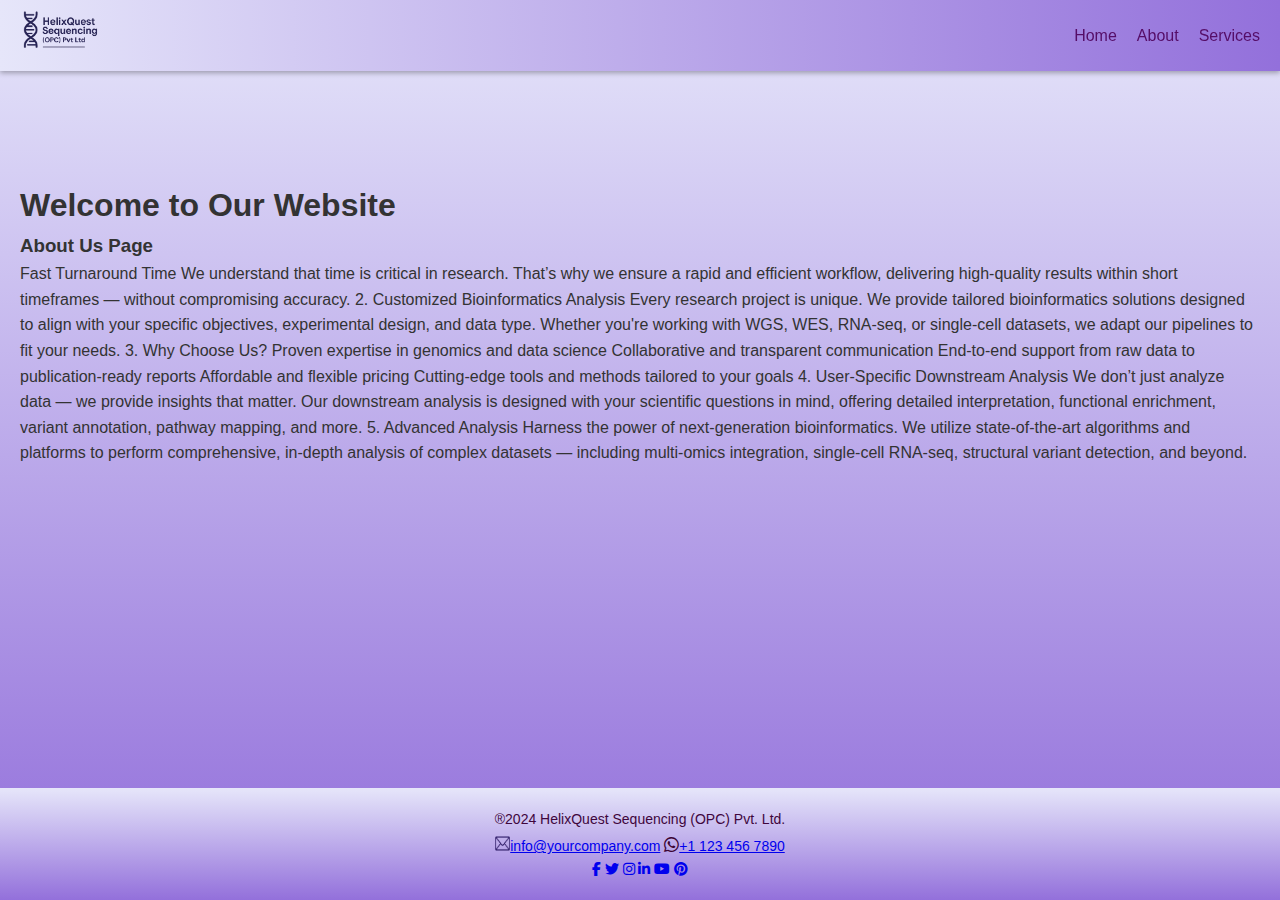
==== AboutUs.html @ 9c4a390a "Content Added" ====
<!DOCTYPE html>
<html lang="en">
  <head>
    <meta charset="UTF-8">
    <meta name="viewport" content="width=device-width, initial-scale=1.0">
    <title>HelixQuest Sequencing (OPC) Pvt ltd</title>
    <link rel="stylesheet" href="style.css">
    <link rel="icon" type="image/png" href="images/favicon.png" sizes="16x16">
    <link rel="stylesheet" href="https://cdnjs.cloudflare.com/ajax/libs/font-awesome/6.4.0/css/all.min.css" integrity="sha512-r..." crossorigin="anonymous" referrerpolicy="no-referrer" />
    <script src="hide-filename.js"></script>
  </head>
<body>
   

  
  <!-- Header -->
  <div id="header-placeholder"></div>
    <main>
        <h1>Welcome to Our Website</h1>
        <h3>About Us Page</h3>
        <p>Fast Turnaround Time
          We understand that time is critical in research. That’s why we ensure a rapid and efficient workflow, delivering high-quality results within short timeframes — without compromising accuracy.
          
          2. Customized Bioinformatics Analysis
          Every research project is unique. We provide tailored bioinformatics solutions designed to align with your specific objectives, experimental design, and data type. Whether you're working with WGS, WES, RNA-seq, or single-cell datasets, we adapt our pipelines to fit your needs.
          
          3. Why Choose Us?
          Proven expertise in genomics and data science
          
          Collaborative and transparent communication
          
          End-to-end support from raw data to publication-ready reports
          
          Affordable and flexible pricing
          
          Cutting-edge tools and methods tailored to your goals
          
          4. User-Specific Downstream Analysis
          We don’t just analyze data — we provide insights that matter. Our downstream analysis is designed with your scientific questions in mind, offering detailed interpretation, functional enrichment, variant annotation, pathway mapping, and more.
          
          5. Advanced Analysis
          Harness the power of next-generation bioinformatics. We utilize state-of-the-art algorithms and platforms to perform comprehensive, in-depth analysis of complex datasets — including multi-omics integration, single-cell RNA-seq, structural variant detection, and beyond.</p>
    </main>
   <!-- Footer -->
   <div id="footer-placeholder"></div>
      <!-- Load JS -->
   <script src="main.js"></script> 
</body>
</html>
---- style.css ----
/* CSS for a simple webpage with a fixed header and footer, smooth scrolling, and responsive design */
    /* Basic Reset */
    * {
      margin: 0;
      padding: 0;
      box-sizing: border-box;
    }
    
    /* Hide scrollbar for WebKit-based browsers */
    ::-webkit-scrollbar {
      display: none;
    }
    /* Hide scrollbar for IE, Edge and Firefox */
    body {
      -ms-overflow-style: none;  /* IE and Edge */
      scrollbar-width: none;     /* Firefox */
    }
    
    /* Smooth scrolling effect for anchor links */
    html {
      scroll-behavior: smooth;
    }
    
    /* Body with gradient background and extra bottom padding for fixed footer */
    body {
      font-family: Arial, sans-serif;
      background: linear-gradient(to bottom, #E6E6FA, #9370DB);
      color: #333;
      line-height: 1.6;
      overflow-x: hidden;
      padding-top: 80px; /* Ensure content doesn't hide behind the fixed header */
      padding-bottom: 80px; /* Ensure content doesn't hide behind the fixed footer */
    }
    
    /* Fixed Header with gradient background */
    header {
      position: fixed;
      top: 0;
      width: 100%;
      background: linear-gradient(to right, #E6E6FA, #9370DB);  /* Corrected gradient direction */
      color: #fff;
      padding: 10px 20px;
      display: flex;
      align-items: center;
      justify-content: space-between;
      box-shadow: 0 2px 5px rgba(0, 0, 0, 0.3);
      z-index: 1000;
      flex-wrap: wrap;
    }
    /* Clickable Logo with hover effect */
    header .logo {
      font-size: 24px;
      font-weight: bold;
      text-decoration: none;
      color: #530b6d;
      transition: opacity 0.3s ease;
    }
    header .logo:hover {
      opacity: 0.8;
    }
    
    /* Navigation styling */
    nav ul {
      list-style: none;
      display: flex;
      margin: 0;
      padding: 0;
    }
    nav ul li {
      margin-left: 20px;
    }
    /* Extra left margin for the "Contact" tab */
    /*
    nav ul li:last-child {
      margin-left: 20px;
    }
      */
    nav ul li a {
      text-decoration: none;
      color: #550d67;
      font-size: 16px;
    }
    nav ul li a:hover {
      text-decoration: wavy underline;
      color: #5e084b;
    }
    
    /* Main Content Area with top padding to avoid fixed header overlay */
    main {
      padding: 100px 20px 20px;
      min-height: 80vh;
    }
    /* Sections in the main content */
    section {
      margin-bottom: 40px;
    }
    section h1,
    section h2 {
      margin-bottom: 15px;
    }
    section p {
      margin-bottom: 10px;
    }
    
    /* Fixed Footer with gradient background */
    footer#contact {
      position: fixed;
      bottom: 0;
      left: 0;
      width: 100%;
      background: linear-gradient(to bottom, #E6E6FA, #9370DB);
      color: #3f063d;
      text-align: center;
      padding: 20px;
      font-size: 14px;
      z-index: 999;
    }
    footer#contact .company-info {
      margin-bottom: 5px;
    }
    footer#contact .contact-info {
      margin-top: 5px;
    }
    
    /* Responsive adjustments for smaller screens */
    @media (max-width: 400px) {
      header {
        flex-direction: column;
        align-items: center;
        padding: 10px;
      }
      nav ul {
        flex-direction: row;
        width: 100%;
        padding: 10px;
      }
      nav ul li {
        margin: 5px 0;
        padding: 10px;
      }
      main {
        padding: 120px 10px 20px;
      }
    }
    header .logo img {
  height: 40px; 
  width: 80px; /* Adjust as needed */
}

.social-icons {
  justify-content: center;
  padding-left: 20px;
  padding-right: 20px;
}
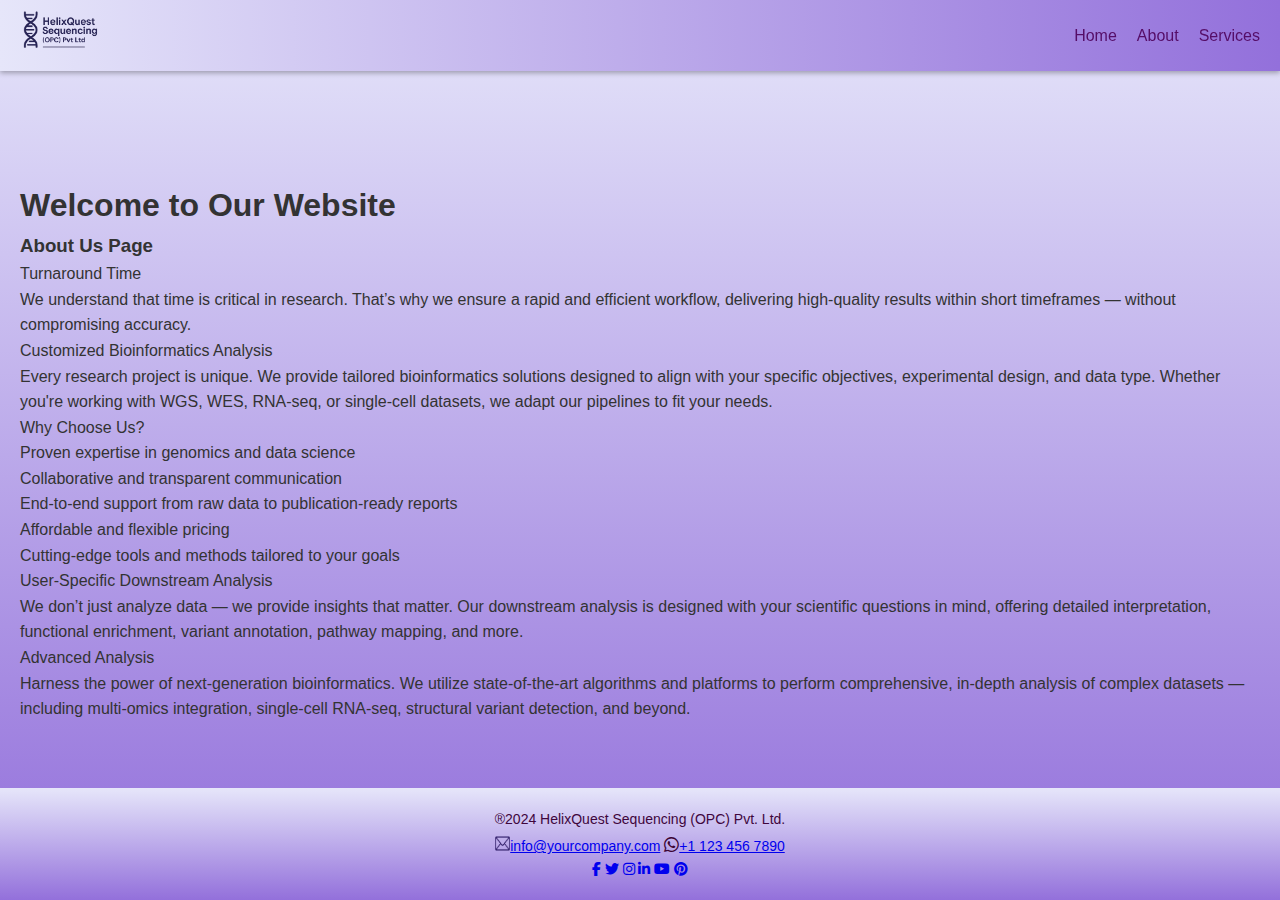
==== commit c3016a32: "Listing of Data" ====
--- a/AboutUs.html
+++ b/AboutUs.html
@@ -10,36 +10,35 @@
     <script src="hide-filename.js"></script>
   </head>
 <body>
-   
+  <div id="header-placeholder"></div>
 
-  
-  <!-- Header -->
-  <div id="header-placeholder"></div>
     <main>
         <h1>Welcome to Our Website</h1>
         <h3>About Us Page</h3>
-        <p>Fast Turnaround Time
-          We understand that time is critical in research. That’s why we ensure a rapid and efficient workflow, delivering high-quality results within short timeframes — without compromising accuracy.
+        
+          <ul id="Ques"> Turnaround Time</ul>
+                <ul>  We understand that time is critical in research. That’s why we ensure a rapid and efficient workflow, delivering high-quality results within short timeframes — without compromising accuracy.
+                </ul>
           
-          2. Customized Bioinformatics Analysis
-          Every research project is unique. We provide tailored bioinformatics solutions designed to align with your specific objectives, experimental design, and data type. Whether you're working with WGS, WES, RNA-seq, or single-cell datasets, we adapt our pipelines to fit your needs.
+          <ul id="Ques">Customized Bioinformatics Analysis</ul>
+                <ul>Every research project is unique. We provide tailored bioinformatics solutions designed to align with your specific objectives, experimental design, and data type. Whether you're working with WGS, WES, RNA-seq, or single-cell datasets, we adapt our pipelines to fit your needs.
+                </ul>
+          <ul id="Ques">Why Choose Us?</ul>
+                <ul>Proven expertise in genomics and data science</ul>
+                <ul>Collaborative and transparent communication</ul>
           
-          3. Why Choose Us?
-          Proven expertise in genomics and data science
+                <ul>End-to-end support from raw data to publication-ready reports</ul>
+                <ul>Affordable and flexible pricing</ul>
           
-          Collaborative and transparent communication
+                <ul>Cutting-edge tools and methods tailored to your goals</ul>
           
-          End-to-end support from raw data to publication-ready reports
+          <ul> User-Specific Downstream Analysis</ul>
+                <ul>We don’t just analyze data — we provide insights that matter. Our downstream analysis is designed with your scientific questions in mind, offering detailed interpretation, functional enrichment, variant annotation, pathway mapping, and more.
+                </ul>
+          <ul id="Ques">Advanced Analysis</ul>
+                <ul>Harness the power of next-generation bioinformatics. We utilize state-of-the-art algorithms and platforms to perform comprehensive, in-depth analysis of complex datasets — including multi-omics integration, single-cell RNA-seq, structural variant detection, and beyond.
+                </ul>         
           
-          Affordable and flexible pricing
-          
-          Cutting-edge tools and methods tailored to your goals
-          
-          4. User-Specific Downstream Analysis
-          We don’t just analyze data — we provide insights that matter. Our downstream analysis is designed with your scientific questions in mind, offering detailed interpretation, functional enrichment, variant annotation, pathway mapping, and more.
-          
-          5. Advanced Analysis
-          Harness the power of next-generation bioinformatics. We utilize state-of-the-art algorithms and platforms to perform comprehensive, in-depth analysis of complex datasets — including multi-omics integration, single-cell RNA-seq, structural variant detection, and beyond.</p>
     </main>
    <!-- Footer -->
    <div id="footer-placeholder"></div>
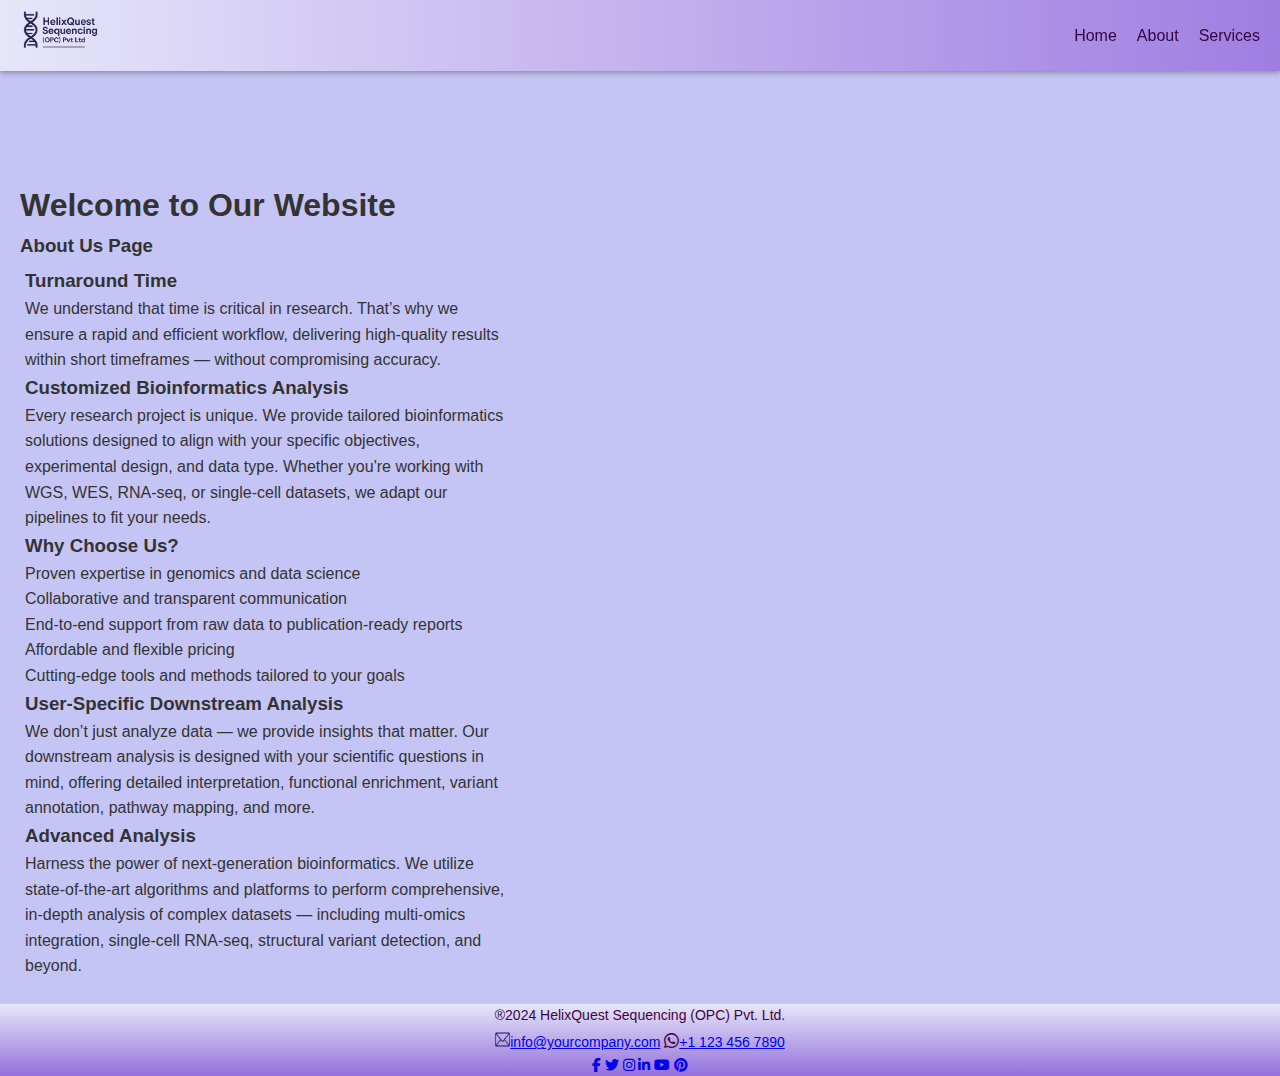
==== commit 98d474dc: "Footer set at bottom and Div added into about section and service section" ====
--- a/AboutUs.html
+++ b/AboutUs.html
@@ -15,15 +15,15 @@
     <main>
         <h1>Welcome to Our Website</h1>
         <h3>About Us Page</h3>
-        
-          <ul id="Ques"> Turnaround Time</ul>
+        <div class="about-section">
+          <h3> Turnaround Time</h3>
                 <ul>  We understand that time is critical in research. That’s why we ensure a rapid and efficient workflow, delivering high-quality results within short timeframes — without compromising accuracy.
                 </ul>
           
-          <ul id="Ques">Customized Bioinformatics Analysis</ul>
+          <h3>Customized Bioinformatics Analysis</h3>
                 <ul>Every research project is unique. We provide tailored bioinformatics solutions designed to align with your specific objectives, experimental design, and data type. Whether you're working with WGS, WES, RNA-seq, or single-cell datasets, we adapt our pipelines to fit your needs.
                 </ul>
-          <ul id="Ques">Why Choose Us?</ul>
+          <h3>Why Choose Us?</h3>
                 <ul>Proven expertise in genomics and data science</ul>
                 <ul>Collaborative and transparent communication</ul>
           
@@ -32,12 +32,13 @@
           
                 <ul>Cutting-edge tools and methods tailored to your goals</ul>
           
-          <ul> User-Specific Downstream Analysis</ul>
+          <h3> User-Specific Downstream Analysis</h3>
                 <ul>We don’t just analyze data — we provide insights that matter. Our downstream analysis is designed with your scientific questions in mind, offering detailed interpretation, functional enrichment, variant annotation, pathway mapping, and more.
                 </ul>
-          <ul id="Ques">Advanced Analysis</ul>
+          <h3>Advanced Analysis</h3>
                 <ul>Harness the power of next-generation bioinformatics. We utilize state-of-the-art algorithms and platforms to perform comprehensive, in-depth analysis of complex datasets — including multi-omics integration, single-cell RNA-seq, structural variant detection, and beyond.
-                </ul>         
+                </ul>  
+        </div>       
           
     </main>
    <!-- Footer -->
--- a/style.css
+++ b/style.css
@@ -19,17 +19,18 @@
     /* Smooth scrolling effect for anchor links */
     html {
       scroll-behavior: smooth;
+      height: 100%;
     }
     
-    /* Body with gradient background and extra bottom padding for fixed footer */
     body {
       font-family: Arial, sans-serif;
-      background: linear-gradient(to bottom, #E6E6FA, #9370DB);
+      background-color: #c5c5f5;  
       color: #333;
       line-height: 1.6;
-      overflow-x: hidden;
+      overflow-x: auto;
       padding-top: 80px; /* Ensure content doesn't hide behind the fixed header */
-      padding-bottom: 80px; /* Ensure content doesn't hide behind the fixed footer */
+      flex: 1;
+      
     }
     
     /* Fixed Header with gradient background */
@@ -37,7 +38,7 @@
       position: fixed;
       top: 0;
       width: 100%;
-      background: linear-gradient(to right, #E6E6FA, #9370DB);  /* Corrected gradient direction */
+      background: linear-gradient(to right, #E6E6FA, #9f7ee2);  /* Corrected gradient direction */
       color: #fff;
       padding: 10px 20px;
       display: flex;
@@ -77,18 +78,20 @@
       */
     nav ul li a {
       text-decoration: none;
-      color: #550d67;
+      color: #33043e;
       font-size: 16px;
     }
     nav ul li a:hover {
-      text-decoration: wavy underline;
-      color: #5e084b;
+    
+      color: #430a89;
     }
     
     /* Main Content Area with top padding to avoid fixed header overlay */
     main {
       padding: 100px 20px 20px;
       min-height: 80vh;
+      flex: 1;
+      flex-direction: column;
     }
     /* Sections in the main content */
     section {
@@ -104,16 +107,16 @@
     
     /* Fixed Footer with gradient background */
     footer#contact {
-      position: fixed;
+      position: relative;
       bottom: 0;
       left: 0;
       width: 100%;
       background: linear-gradient(to bottom, #E6E6FA, #9370DB);
       color: #3f063d;
       text-align: center;
-      padding: 20px;
+    
       font-size: 14px;
-      z-index: 999;
+      
     }
     footer#contact .company-info {
       margin-bottom: 5px;
@@ -141,14 +144,13 @@
       main {
         padding: 120px 10px 20px;
       }
+    }   
+    header .logo img {
+        height: 40px; 
+        width: 80px; /* Adjust as needed */
+    }               
+
+    .about-section {
+      width: 40%;
+      padding: 5px;
     }
-    header .logo img {
-  height: 40px; 
-  width: 80px; /* Adjust as needed */
-}
-
-.social-icons {
-  justify-content: center;
-  padding-left: 20px;
-  padding-right: 20px;
-}
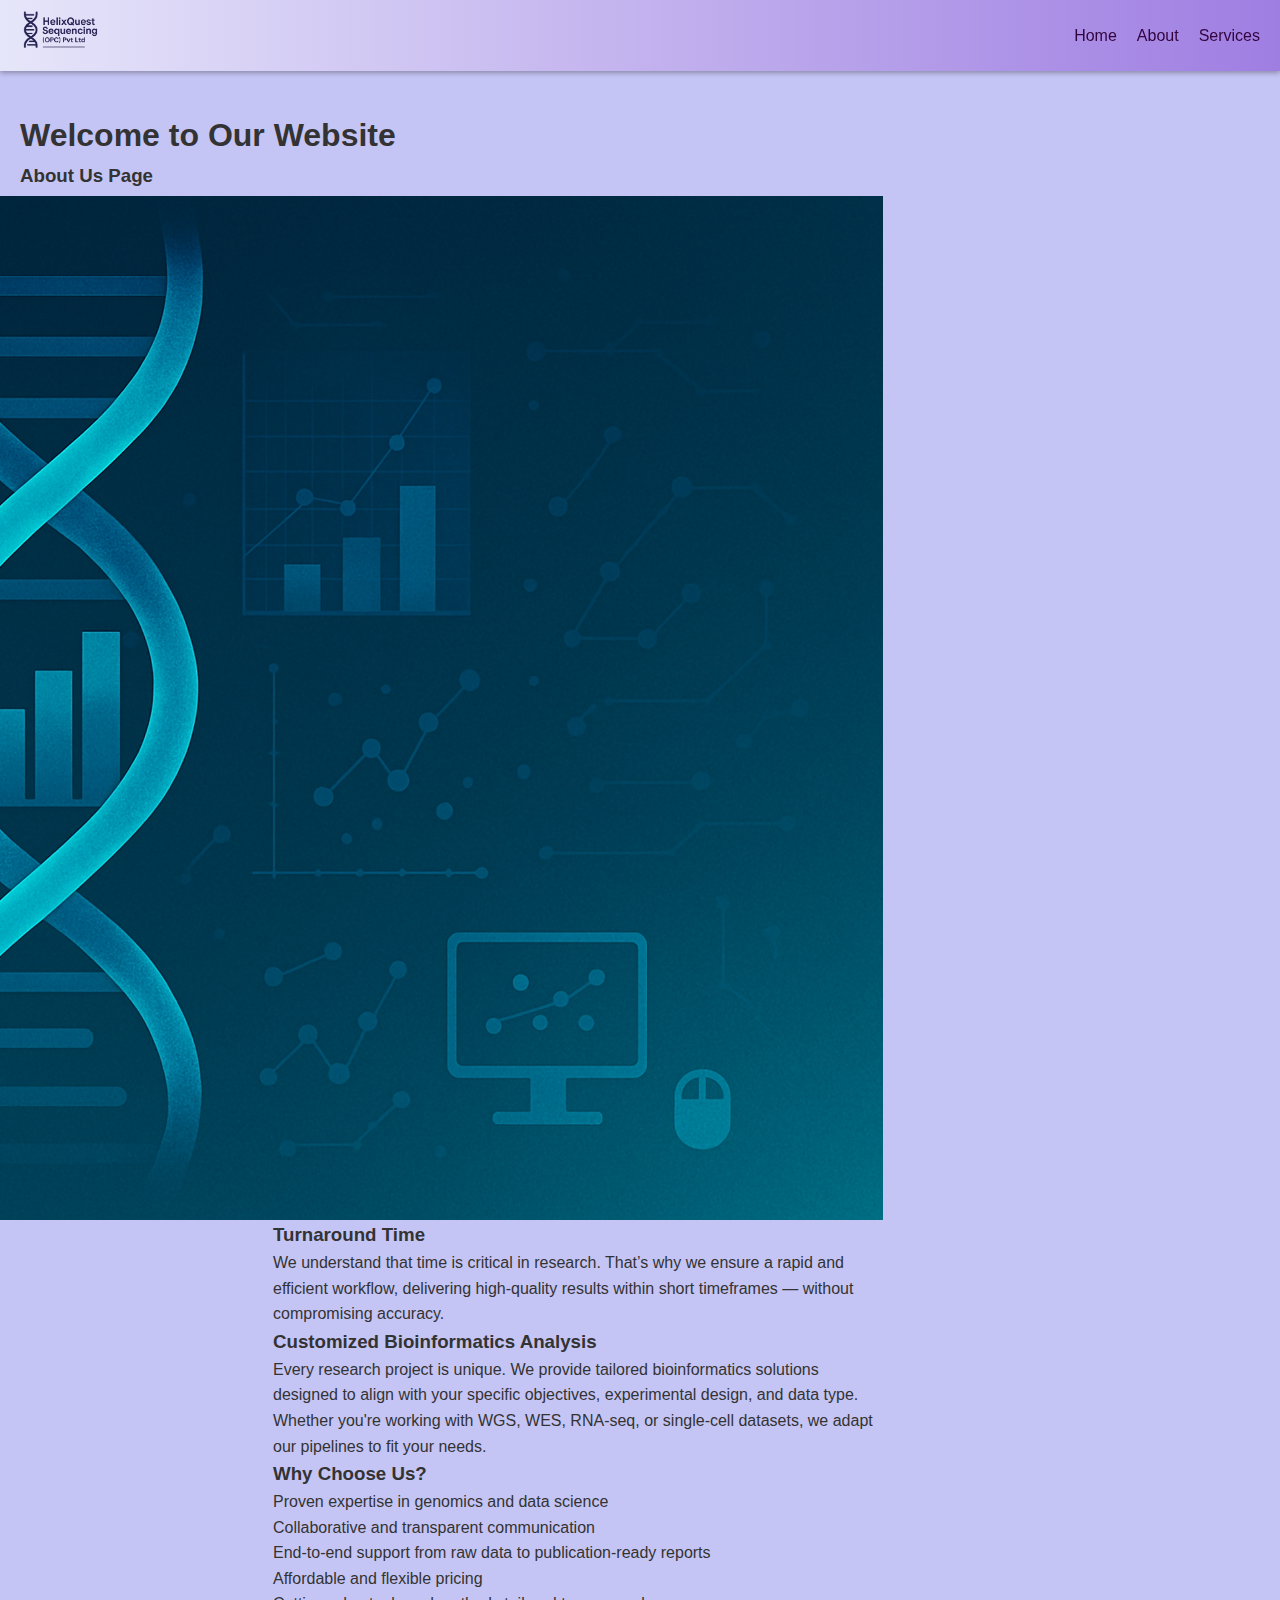
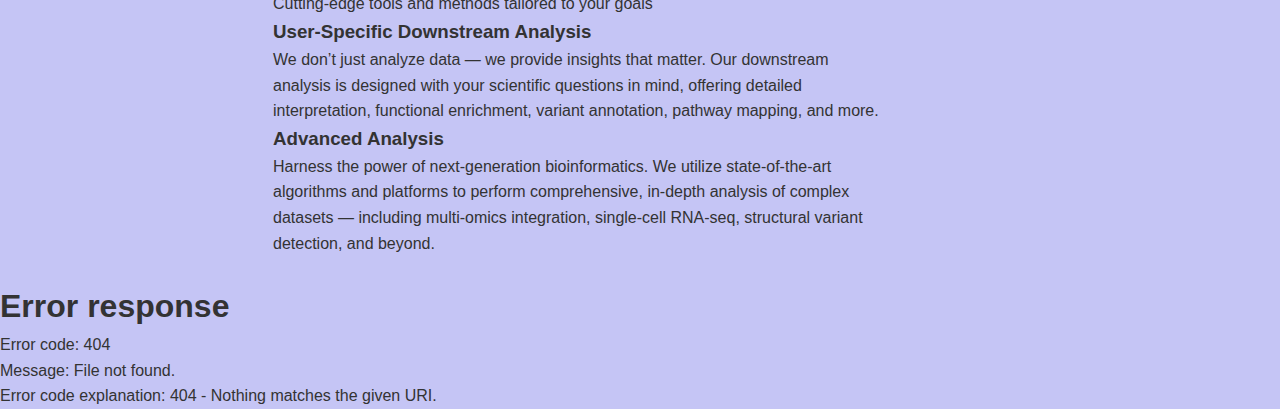
==== commit deecd72b: "Sorting of Files" ====
--- a/AboutUs.html
+++ b/AboutUs.html
@@ -4,10 +4,11 @@
     <meta charset="UTF-8">
     <meta name="viewport" content="width=device-width, initial-scale=1.0">
     <title>HelixQuest Sequencing (OPC) Pvt ltd</title>
-    <link rel="stylesheet" href="style.css">
+    <link rel="stylesheet" href="assets/css/style.css">
     <link rel="icon" type="image/png" href="images/favicon.png" sizes="16x16">
     <link rel="stylesheet" href="https://cdnjs.cloudflare.com/ajax/libs/font-awesome/6.4.0/css/all.min.css" integrity="sha512-r..." crossorigin="anonymous" referrerpolicy="no-referrer" />
-    <script src="hide-filename.js"></script>
+    <script src="/assets/json/hide-filename.js"></script>
+  <script src="/assets/json/main.js"></script>
   </head>
 <body>
   <div id="header-placeholder"></div>
@@ -16,6 +17,7 @@
         <h1>Welcome to Our Website</h1>
         <h3>About Us Page</h3>
         <div class="about-section">
+          <img class="bio_img" src="images/Bio_Img.png" alt="Bioinformatics Image">
           <h3> Turnaround Time</h3>
                 <ul>  We understand that time is critical in research. That’s why we ensure a rapid and efficient workflow, delivering high-quality results within short timeframes — without compromising accuracy.
                 </ul>
@@ -44,6 +46,7 @@
    <!-- Footer -->
    <div id="footer-placeholder"></div>
       <!-- Load JS -->
-   <script src="main.js"></script> 
+  <script src="/assets/json/hide-filename.js"></script>
+  <script src="/assets/json/main.js"></script>
 </body>
 </html>
--- a/assets/css/style.css
+++ b/assets/css/style.css
@@ -0,0 +1,167 @@
+/* CSS for a simple webpage with a fixed header and footer, smooth scrolling, and responsive design */
+    /* Basic Reset */
+    * {
+      margin: 0;
+      padding: 0;
+      box-sizing: border-box;
+    }
+    
+    /* Hide scrollbar for WebKit-based browsers */
+    ::-webkit-scrollbar {
+      display: none;
+    }
+    /* Hide scrollbar for IE, Edge and Firefox */
+    body {
+      -ms-overflow-style: none;  /* IE and Edge */
+      scrollbar-width: none;     /* Firefox */
+    }
+    
+    /* Smooth scrolling effect for anchor links */
+    html {
+      scroll-behavior: smooth;
+      height: 100%;
+    }
+    
+    body {
+      font-family: Arial, sans-serif;
+      background-color: #c5c5f5;  
+      color: #333;
+      line-height: 1.6;
+      overflow-x: auto;
+      padding-top: 10px; /* Ensure content doesn't hide behind the fixed header */
+      flex: 1;
+      
+    }
+    
+    /* Fixed Header with gradient background */
+    header {
+      position: fixed;
+      top: 0;
+      width: 100%;
+      background: linear-gradient(to right, #E6E6FA, #9f7ee2);  /* Corrected gradient direction */
+      color: #fff;
+      padding: 10px 20px;
+      display: flex;
+      align-items: center;
+      justify-content: space-between;
+      box-shadow: 0 2px 5px rgba(0, 0, 0, 0.3);
+      z-index: 1000;
+      flex-wrap: wrap;
+    }
+    /* Clickable Logo with hover effect */
+    header .logo {
+      font-size: 24px;
+      font-weight: bold;
+      text-decoration: none;
+      color: #530b6d;
+      transition: opacity 0.3s ease;
+    }
+    header .logo:hover {
+      opacity: 0.8;
+    }
+    
+    /* Navigation styling */
+    nav ul {
+      list-style: none;
+      display: flex;
+      margin: 0;
+      padding: 0;
+    }
+    nav ul li {
+      margin-left: 20px;
+    }
+    /* Extra left margin for the "Contact" tab */
+    /*
+    nav ul li:last-child {
+      margin-left: 20px;
+    }
+      */
+    nav ul li a {
+      text-decoration: none;
+      color: #33043e;
+      font-size: 16px;
+    }
+    nav ul li a:hover {
+    
+      color: #430a89;
+    }
+    
+    /* Main Content Area with top padding to avoid fixed header overlay */
+    main {
+      padding: 100px 20px 20px;
+      min-height: 80vh;
+      flex: 1;
+      flex-direction: column;
+    }
+    /* Sections in the main content */
+    section {
+      margin-bottom: 40px;
+    }
+    section h1,
+    section h2 {
+      margin-bottom: 15px;
+    }
+    section p {
+      margin-bottom: 10px;
+    }
+    
+    /* Fixed Footer with gradient background */
+    footer#contact {
+      position: relative;
+      bottom: 0;
+      left: 0;
+      width: 100%;
+      background: linear-gradient(to bottom, #E6E6FA, #9370DB);
+      color: #3f063d;
+      text-align: center;
+    
+      font-size: 14px;
+      
+    }
+    footer#contact .company-info {
+      margin-bottom: 5px;
+    }
+    footer#contact .contact-info {
+      margin-top: 5px;
+    }
+    
+    /* Responsive adjustments for smaller screens */
+    @media (max-width: 400px) {
+      header {
+        flex-direction: column;
+        align-items: center;
+        padding: 10px;
+      }
+      nav ul {
+        flex-direction: row;
+        width: 100%;
+        padding: 10px;
+      }
+      nav ul li {
+        margin: 5px 0;
+        padding: 10px;
+      }
+      main {
+        padding: 120px 10px 20px;
+      }
+      .about-section {
+       overflow: auto;
+       max-width: 80%;
+        padding: 10px;
+
+            }
+    }   
+    header .logo img {
+        height: 40px; 
+        width: 80px; /* Adjust as needed */
+    }               
+
+    .about-section {
+      width: 50%;
+      padding: 5px;
+      margin-left: 20%;
+      margin-right: 20%;
+    }
+    .bio_img {
+      float: right;
+    }
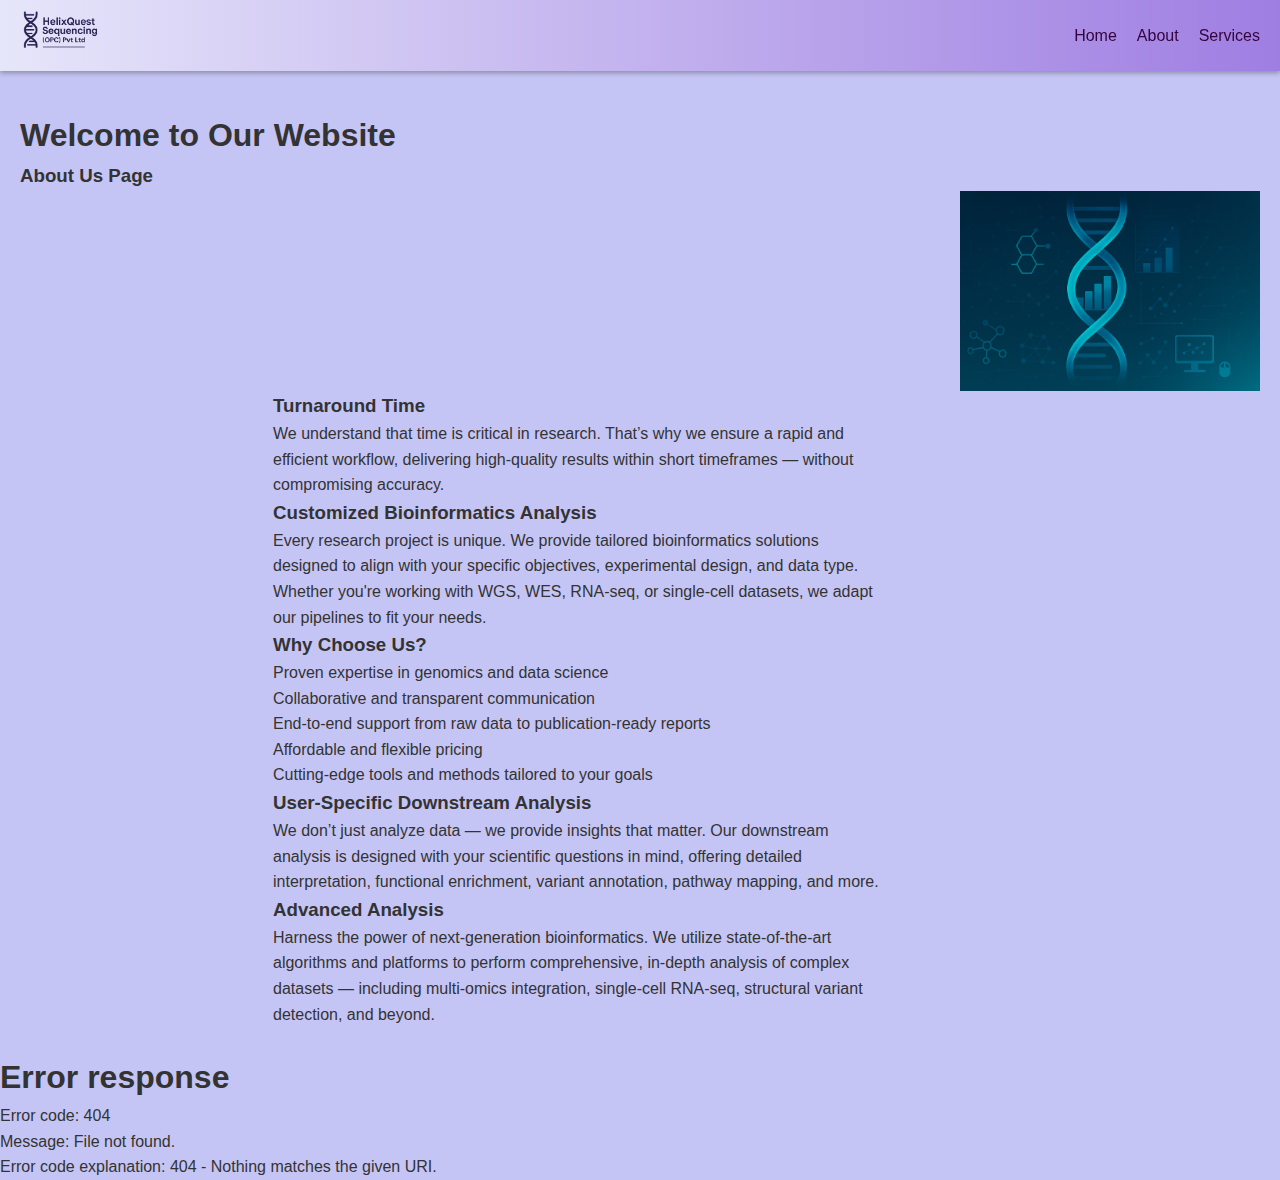
==== commit 86c96f7b: "alteration" ====
--- a/AboutUs.html
+++ b/AboutUs.html
@@ -7,8 +7,8 @@
     <link rel="stylesheet" href="assets/css/style.css">
     <link rel="icon" type="image/png" href="images/favicon.png" sizes="16x16">
     <link rel="stylesheet" href="https://cdnjs.cloudflare.com/ajax/libs/font-awesome/6.4.0/css/all.min.css" integrity="sha512-r..." crossorigin="anonymous" referrerpolicy="no-referrer" />
-    <script src="/assets/json/hide-filename.js"></script>
-  <script src="/assets/json/main.js"></script>
+    <script src="assets/json/hide-filename.js"></script>
+  <script src="assets/json/main.js"></script>
   </head>
 <body>
   <div id="header-placeholder"></div>
@@ -16,8 +16,10 @@
     <main>
         <h1>Welcome to Our Website</h1>
         <h3>About Us Page</h3>
+        <div>
+        <img class="bio_img" src="images/Bio_Img.png" alt="Bioinformatics Image" width="300" height="200">  
         <div class="about-section">
-          <img class="bio_img" src="images/Bio_Img.png" alt="Bioinformatics Image">
+          
           <h3> Turnaround Time</h3>
                 <ul>  We understand that time is critical in research. That’s why we ensure a rapid and efficient workflow, delivering high-quality results within short timeframes — without compromising accuracy.
                 </ul>
@@ -40,7 +42,8 @@
           <h3>Advanced Analysis</h3>
                 <ul>Harness the power of next-generation bioinformatics. We utilize state-of-the-art algorithms and platforms to perform comprehensive, in-depth analysis of complex datasets — including multi-omics integration, single-cell RNA-seq, structural variant detection, and beyond.
                 </ul>  
-        </div>       
+        </div>
+      </div>       
           
     </main>
    <!-- Footer -->
--- a/assets/css/style.css
+++ b/assets/css/style.css
@@ -164,4 +164,6 @@
     }
     .bio_img {
       float: right;
+      overflow: auto;
+      margin-left: 70%;
     }
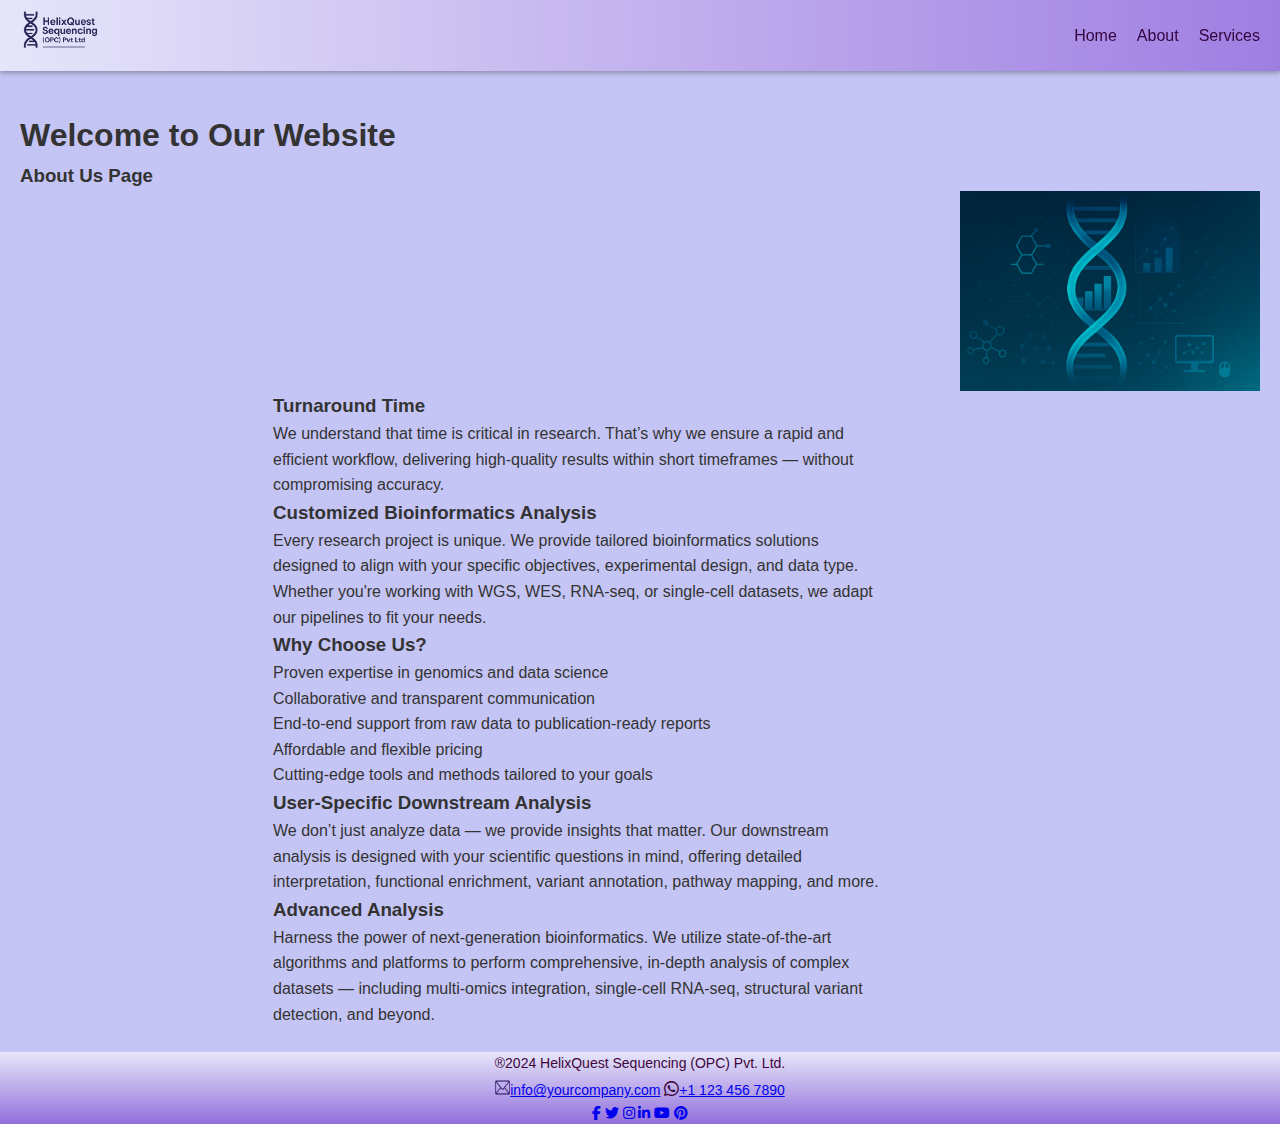
==== commit e7f762f9: "footer" ====
--- a/AboutUs.html
+++ b/AboutUs.html
@@ -4,11 +4,21 @@
     <meta charset="UTF-8">
     <meta name="viewport" content="width=device-width, initial-scale=1.0">
     <title>HelixQuest Sequencing (OPC) Pvt ltd</title>
-    <link rel="stylesheet" href="assets/css/style.css">
+    <link rel="stylesheet" href="assets/css/design.css">
     <link rel="icon" type="image/png" href="images/favicon.png" sizes="16x16">
     <link rel="stylesheet" href="https://cdnjs.cloudflare.com/ajax/libs/font-awesome/6.4.0/css/all.min.css" integrity="sha512-r..." crossorigin="anonymous" referrerpolicy="no-referrer" />
-    <script src="assets/json/hide-filename.js"></script>
-  <script src="assets/json/main.js"></script>
+    <script>
+      (function() {
+  const path = window.location.pathname;
+  if (path.endsWith('index.html') || path.endsWith('AboutUs.html') || path.endsWith('services.html')) {
+    // Replace the file name with a clean URL.
+    const newPath = path.replace(/(index\.html|AboutUs\.html|services\.html)$/, '');
+    window.history.replaceState(null, '', newPath);
+  }
+})();
+
+
+    </script>
   </head>
 <body>
   <div id="header-placeholder"></div>
@@ -49,7 +59,25 @@
    <!-- Footer -->
    <div id="footer-placeholder"></div>
       <!-- Load JS -->
-  <script src="/assets/json/hide-filename.js"></script>
-  <script src="/assets/json/main.js"></script>
+  <script>
+    document.addEventListener("DOMContentLoaded", () => {
+    // Load header
+    fetch("assets/html/header.html")
+      .then(res => res.text())
+      .then(data => {
+        document.getElementById("header-placeholder").innerHTML = data;
+      })
+      .catch(err => console.error("Header load error:", err));
+  
+    // Load footer
+    fetch("assets/html/footer.html")
+      .then(res => res.text())
+      .then(data => {
+        document.getElementById("footer-placeholder").innerHTML = data;
+      })
+      .catch(err => console.error("Footer load error:", err));
+  });
+
+  </script>
 </body>
 </html>
--- a/assets/css/design.css
+++ b/assets/css/design.css
@@ -0,0 +1,169 @@
+/* CSS for a simple webpage with a fixed header and footer, smooth scrolling, and responsive design */
+    /* Basic Reset */
+    * {
+      margin: 0;
+      padding: 0;
+      box-sizing: border-box;
+    }
+    
+    /* Hide scrollbar for WebKit-based browsers */
+    ::-webkit-scrollbar {
+      display: none;
+    }
+    /* Hide scrollbar for IE, Edge and Firefox */
+    body {
+      -ms-overflow-style: none;  /* IE and Edge */
+      scrollbar-width: none;     /* Firefox */
+    }
+    
+    /* Smooth scrolling effect for anchor links */
+    html {
+      scroll-behavior: smooth;
+      height: 100%;
+    }
+    
+    body {
+      font-family: Arial, sans-serif;
+      background-color: #c5c5f5;  
+      color: #333;
+      line-height: 1.6;
+      overflow-x: auto;
+      padding-top: 10px; /* Ensure content doesn't hide behind the fixed header */
+      flex: 1;
+      
+    }
+    
+    /* Fixed Header with gradient background */
+    header {
+      position: fixed;
+      top: 0;
+      width: 100%;
+      background: linear-gradient(to right, #E6E6FA, #9f7ee2);  /* Corrected gradient direction */
+      color: #fff;
+      padding: 10px 20px;
+      display: flex;
+      align-items: center;
+      justify-content: space-between;
+      box-shadow: 0 2px 5px rgba(0, 0, 0, 0.3);
+      z-index: 1000;
+      flex-wrap: wrap;
+    }
+    /* Clickable Logo with hover effect */
+    header .logo {
+      font-size: 24px;
+      font-weight: bold;
+      text-decoration: none;
+      color: #530b6d;
+      transition: opacity 0.3s ease;
+    }
+    header .logo:hover {
+      opacity: 0.8;
+    }
+    
+    /* Navigation styling */
+    nav ul {
+      list-style: none;
+      display: flex;
+      margin: 0;
+      padding: 0;
+    }
+    nav ul li {
+      margin-left: 20px;
+    }
+    /* Extra left margin for the "Contact" tab */
+    /*
+    nav ul li:last-child {
+      margin-left: 20px;
+    }
+      */
+    nav ul li a {
+      text-decoration: none;
+      color: #33043e;
+      font-size: 16px;
+    }
+    nav ul li a:hover {
+    
+      color: #430a89;
+    }
+    
+    /* Main Content Area with top padding to avoid fixed header overlay */
+    main {
+      padding: 100px 20px 20px;
+      min-height: 80vh;
+      flex: 1;
+      flex-direction: column;
+    }
+    /* Sections in the main content */
+    section {
+      margin-bottom: 40px;
+    }
+    section h1,
+    section h2 {
+      margin-bottom: 15px;
+    }
+    section p {
+      margin-bottom: 10px;
+    }
+    
+    /* Fixed Footer with gradient background */
+    footer#contact {
+      position: relative;
+      bottom: 0;
+      left: 0;
+      width: 100%;
+      background: linear-gradient(to bottom, #E6E6FA, #9370DB);
+      color: #3f063d;
+      text-align: center;
+    
+      font-size: 14px;
+      
+    }
+    footer#contact .company-info {
+      margin-bottom: 5px;
+    }
+    footer#contact .contact-info {
+      margin-top: 5px;
+    }
+    
+    /* Responsive adjustments for smaller screens */
+    @media (max-width: 400px) {
+      header {
+        flex-direction: column;
+        align-items: center;
+        padding: 10px;
+      }
+      nav ul {
+        flex-direction: row;
+        width: 100%;
+        padding: 10px;
+      }
+      nav ul li {
+        margin: 5px 0;
+        padding: 10px;
+      }
+      main {
+        padding: 120px 10px 20px;
+      }
+      .about-section {
+       overflow: auto;
+       max-width: 80%;
+        padding: 10px;
+
+            }
+    }   
+    header .logo img {
+        height: 40px; 
+        width: 80px; /* Adjust as needed */
+    }               
+
+    .about-section {
+      width: 50%;
+      padding: 5px;
+      margin-left: 20%;
+      margin-right: 20%;
+    }
+    .bio_img {
+      float: right;
+      overflow: auto;
+      margin-left: 70%;
+    }
